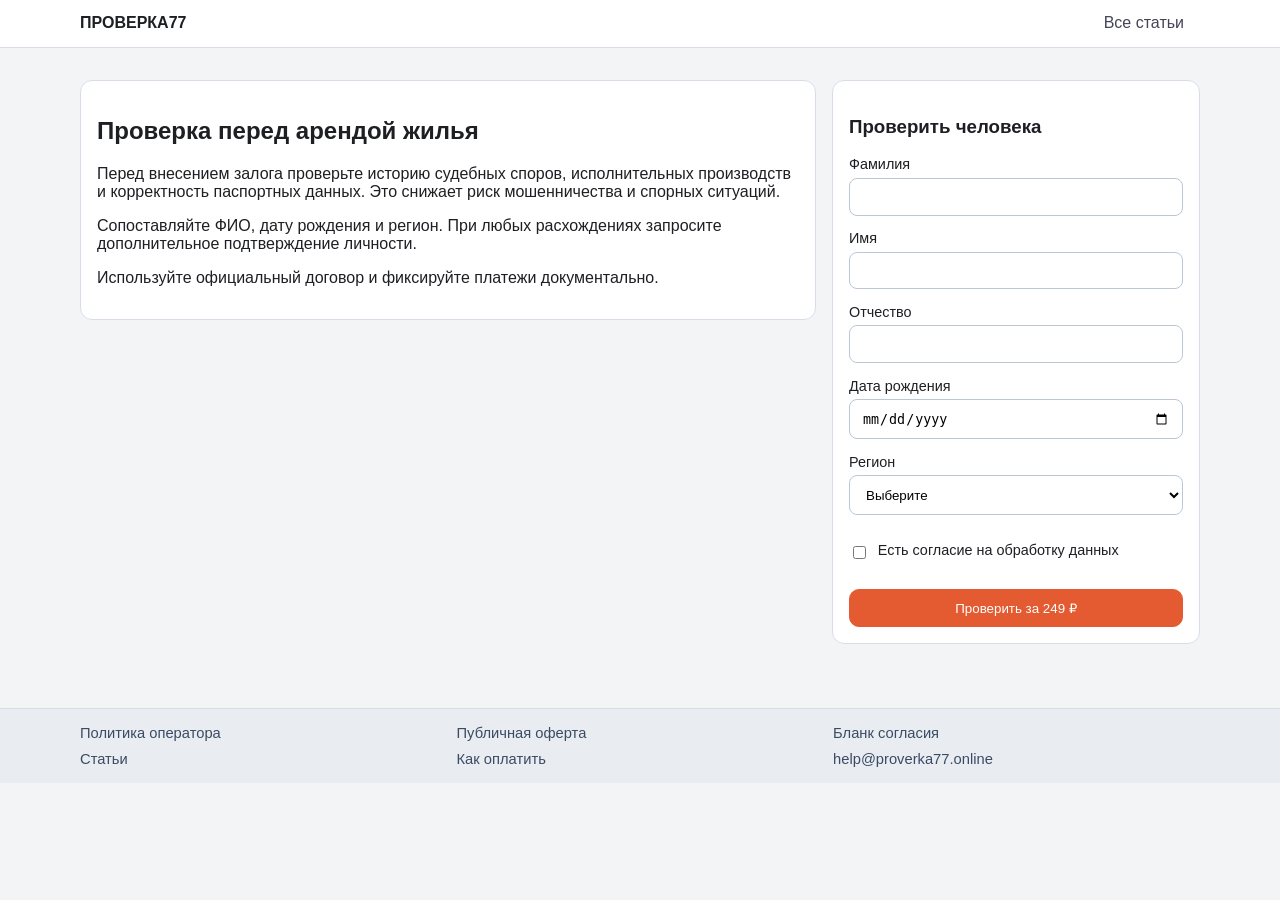
==== article.html @ 4823b698 "Создать статический сайт ПРОВЕРКА77 с PDF-отчётом" ====
<!doctype html>
<html lang="ru">
<head>
  <meta charset="UTF-8" />
  <meta name="viewport" content="width=device-width,initial-scale=1" />
  <title>ПРОВЕРКА77 — Статья</title>
  <link rel="stylesheet" href="styles.css" />
</head>
<body>
<header class="topbar"><div class="container nav"><a class="logo" href="index.html">ПРОВЕРКА77</a><nav><a href="articles.html">Все статьи</a></nav></div></header>
<main class="container section article-layout">
  <article class="card">
    <h1>Проверка перед арендой жилья</h1>
    <p>Перед внесением залога проверьте историю судебных споров, исполнительных производств и корректность паспортных данных. Это снижает риск мошенничества и спорных ситуаций.</p>
    <p>Сопоставляйте ФИО, дату рождения и регион. При любых расхождениях запросите дополнительное подтверждение личности.</p>
    <p>Используйте официальный договор и фиксируйте платежи документально.</p>
  </article>
  <aside class="card sticky-form">
    <h3>Проверить человека</h3>
    <form id="articleForm" class="search-form compact">
      <label>Фамилия<input required /></label>
      <label>Имя<input required /></label>
      <label>Отчество<input required /></label>
      <label>Дата рождения<input type="date" required /></label>
      <label>Регион<select required><option value="">Выберите</option><option>Москва</option><option>СПб</option></select></label>
      <label class="consent"><input type="checkbox" required />Есть согласие на обработку данных</label>
      <button class="btn btn-primary" type="submit">Проверить за 249 ₽</button>
    </form>
  </aside>
</main>
<footer class="footer"><div class="container footer-grid"><a href="#">Политика оператора</a><a href="#">Публичная оферта</a><a href="#">Бланк согласия</a><a href="articles.html">Статьи</a><a href="#">Как оплатить</a><a href="mailto:help@proverka77.online">help@proverka77.online</a></div></footer>
<script src="app.js"></script>
</body>
</html>
---- styles.css ----
:root {
  --bg: #f3f4f6;
  --text: #1e1f23;
  --card: #ffffff;
  --line: #d8dee8;
  --accent: #2a7f5f;
  --accent-2: #e45a31;
}
* { box-sizing: border-box; }
body { margin: 0; font-family: Inter, Arial, sans-serif; background: var(--bg); color: var(--text); }
.container { width: min(1120px, 92vw); margin: 0 auto; }
.topbar { background: #fff; border-bottom: 1px solid var(--line); position: sticky; top: 0; z-index: 20; }
.nav { display: flex; align-items: center; justify-content: space-between; gap: 1rem; padding: .9rem 0; }
.logo { font-weight: 800; color: var(--text); text-decoration: none; }
nav a { margin-right: 1rem; color: #445; text-decoration: none; }
.card { background: var(--card); border: 1px solid var(--line); border-radius: 12px; padding: 1rem; }
.section { padding: 2rem 0; }
.hero { margin-top: 1.5rem; }
.grid-2 { display: grid; grid-template-columns: repeat(2, minmax(0, 1fr)); gap: .9rem; }
.cards-3 { display: grid; grid-template-columns: repeat(3, minmax(0, 1fr)); gap: 1rem; }
.article-grid { display: grid; grid-template-columns: repeat(3, minmax(0,1fr)); gap: 1rem; }
.article-grid a { color: inherit; text-decoration: none; }
label { display: block; font-size: .9rem; margin-bottom: .4rem; }
input, select { width: 100%; margin-top: .35rem; padding: .65rem .75rem; border-radius: 8px; border: 1px solid #bcc7d5; background: #fff; }
input:focus, select:focus { outline: 2px solid #a7cbbf; border-color: var(--accent); }
.btn { border: 1px solid var(--line); background: #fff; padding: .66rem 1rem; border-radius: 10px; cursor: pointer; display: inline-block; text-decoration: none; color: inherit; }
.btn-primary { background: var(--accent-2); color: #fff; border-color: var(--accent-2); }
.btn-outline { border-color: var(--accent); color: var(--accent); }
.search-form .btn-primary { margin-top: .4rem; }
.consent { display: flex; gap: .55rem; align-items: flex-start; margin: .8rem 0; }
.consent input { width: auto; margin-top: .25rem; }
.footer { margin-top: 2rem; background: #e9edf2; border-top: 1px solid var(--line); }
.footer-grid { padding: 1rem 0; display: grid; gap: .6rem; grid-template-columns: repeat(3, minmax(0,1fr)); }
.footer-grid a { color: #3b4b63; text-decoration: none; font-size: .92rem; }
.checkout-grid { display: grid; grid-template-columns: 2fr 1fr; gap: 1rem; }
.total { font-size: 1.2rem; }
.status { min-height: 1.2em; font-size: .9rem; color: var(--accent); }
.small { color: #617089; font-size: .9rem; }
.modal { position: fixed; inset: 0; background: rgba(0,0,0,.4); display: grid; place-items: center; }
.modal-content { width: min(480px, 92vw); position: relative; }
.close { position: absolute; top: .4rem; right: .4rem; border: none; background: none; font-size: 1.2rem; cursor: pointer; }
.tabs { display: flex; gap: .4rem; margin-bottom: .8rem; }
.tabs button { flex: 1; border: 1px solid var(--line); background: #f8f9fb; padding: .5rem; border-radius: 8px; }
.tabs button.active { border-color: var(--accent); background: #edf7f3; }
.auth-pane.hidden { display: none; }
.auth-pane { display: grid; gap: .6rem; }
.steps { display: flex; justify-content: space-between; gap: 1rem; align-items: center; }
.report-layout { display: grid; grid-template-columns: repeat(2, minmax(0,1fr)); gap: 1rem; }
.report-head { display: flex; justify-content: space-between; align-items: center; }
.article-layout { display: grid; grid-template-columns: 2fr 1fr; gap: 1rem; align-items: start; }
.sticky-form { position: sticky; top: 78px; }
.compact { display: grid; gap: .5rem; }
@media (max-width: 900px) {
  .grid-2, .cards-3, .footer-grid, .article-grid, .report-layout, .checkout-grid, .article-layout { grid-template-columns: 1fr; }
  .steps { flex-direction: column; align-items: flex-start; }
  .sticky-form { position: static; }
}
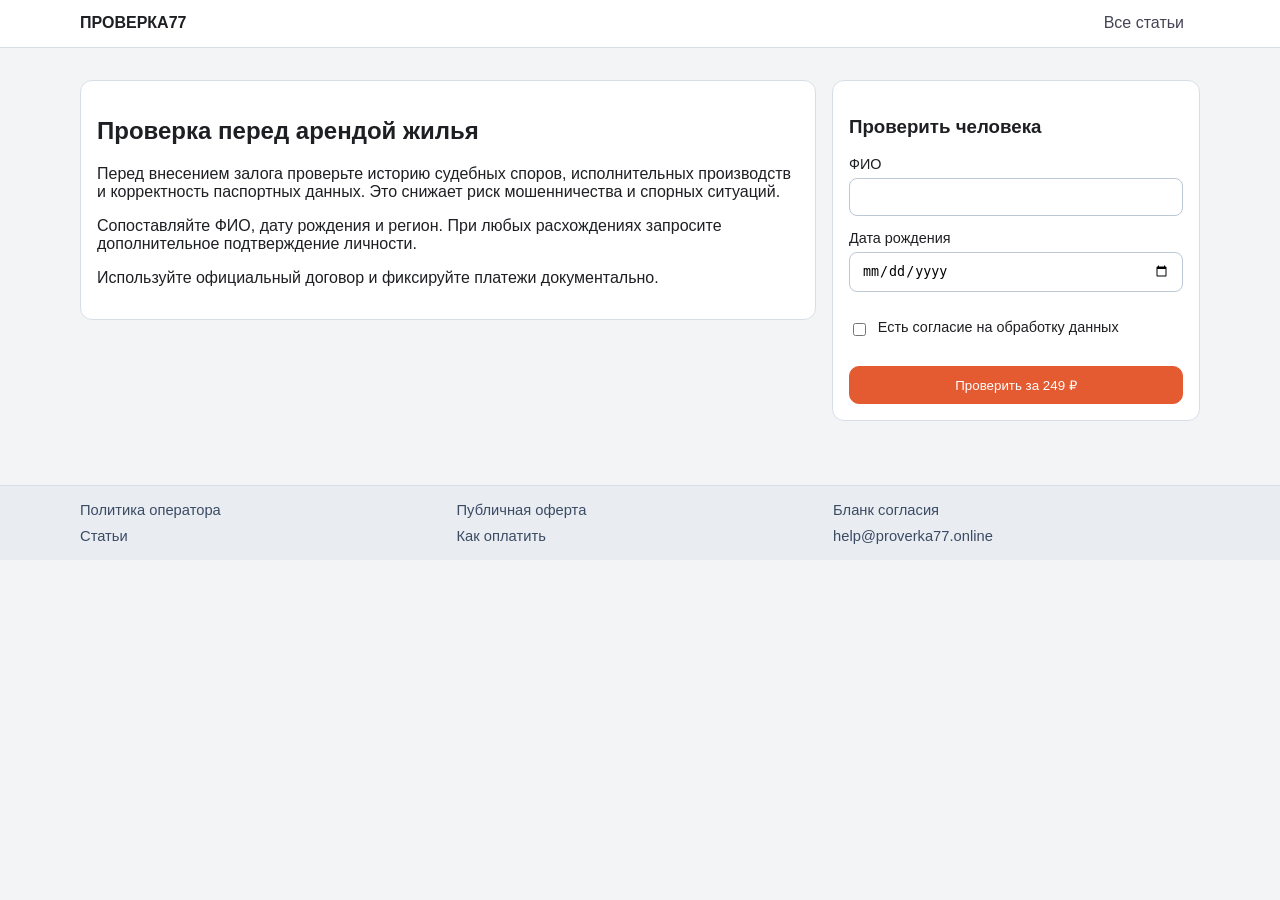
==== commit ed0067eb: "chore(agent): nightly improvements" ====
--- a/article.html
+++ b/article.html
@@ -17,13 +17,18 @@
   </article>
   <aside class="card sticky-form">
     <h3>Проверить человека</h3>
-    <form id="articleForm" class="search-form compact">
-      <label>Фамилия<input required /></label>
-      <label>Имя<input required /></label>
-      <label>Отчество<input required /></label>
-      <label>Дата рождения<input type="date" required /></label>
-      <label>Регион<select required><option value="">Выберите</option><option>Москва</option><option>СПб</option></select></label>
-      <label class="consent"><input type="checkbox" required />Есть согласие на обработку данных</label>
+    <form id="personForm" class="search-form compact" novalidate>
+      <div id="personFormError" class="form-errors"></div>
+      <label>ФИО
+        <input id="personName" name="personName" required autocomplete="off" />
+      </label>
+      <label>Дата рождения
+        <input id="personBirthDate" name="personBirthDate" type="date" required />
+      </label>
+      <label class="consent">
+        <input type="checkbox" id="personConsent" name="personConsent" required />
+        Есть согласие на обработку данных
+      </label>
       <button class="btn btn-primary" type="submit">Проверить за 249 ₽</button>
     </form>
   </aside>
--- a/styles.css
+++ b/styles.css
@@ -55,3 +55,22 @@
   .steps { flex-direction: column; align-items: flex-start; }
   .sticky-form { position: static; }
 }
+.form-errors {
+  color: #e45a31;
+  margin-bottom: .5rem;
+  font-size: .97rem;
+  display: none;
+}
+/* --- UX: Error highlighting for required fields --- */
+.input-error {
+  border: 1.5px solid #e74c3c !important;
+  background: #fff6f6 !important;
+}
+
+/* Error message styling */
+#personFormError {
+  color: #e74c3c;
+  font-size: 0.95em;
+  margin-top: 4px;
+  margin-bottom: 8px;
+}
